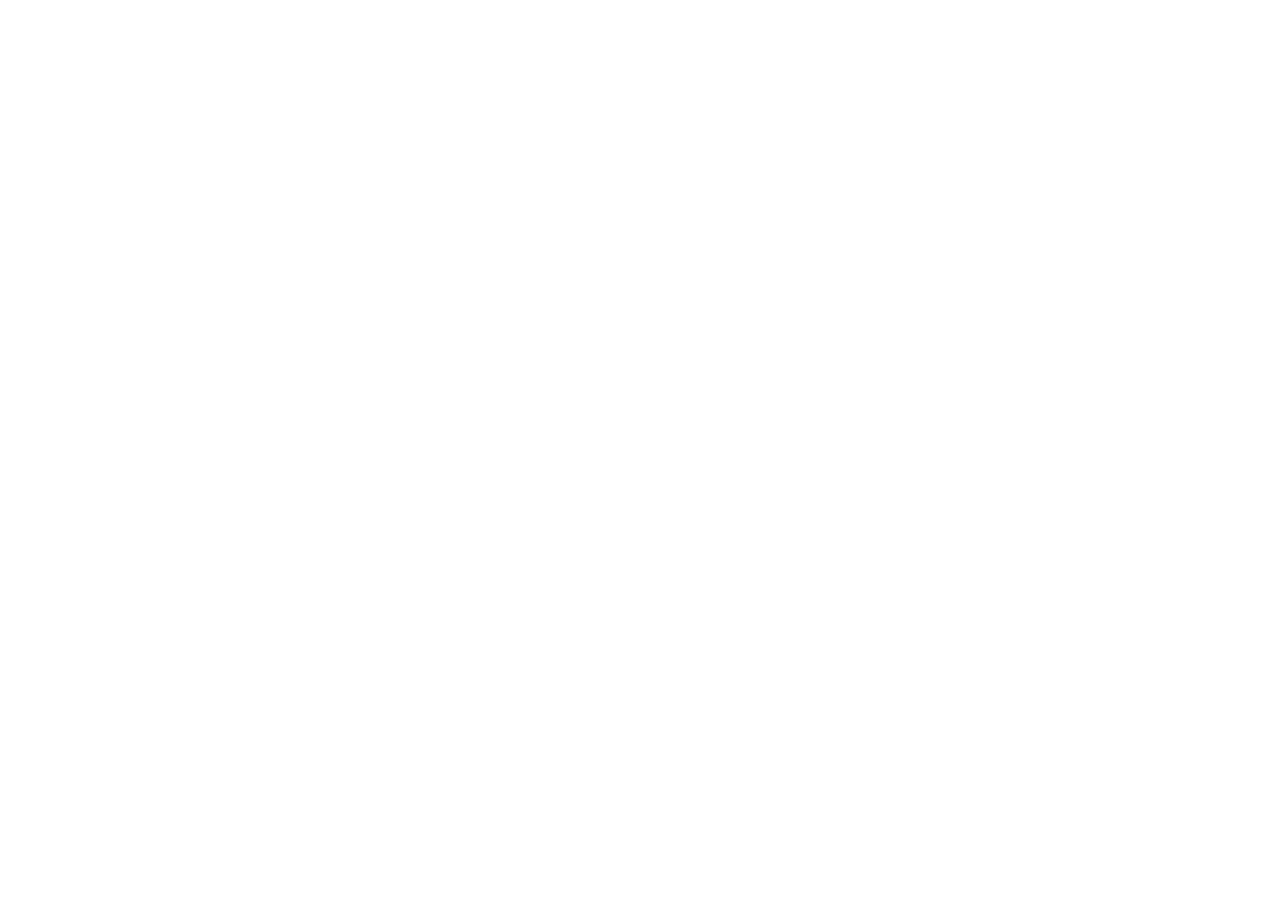
==== index.html @ cf1d370c "base project" ====
<!DOCTYPE html>
<html lang="en">
<head>
    <meta charset="UTF-8">
    <meta name="viewport" content="width=device-width, initial-scale=1.0">
    <link rel="icon" href="">
    <title>Ux-pro Project</title>
    <link rel="stylesheet" href="./styles/styles.css">
</head>
<body>
    
    <script src="./main.js"></script>
</body>
</html>
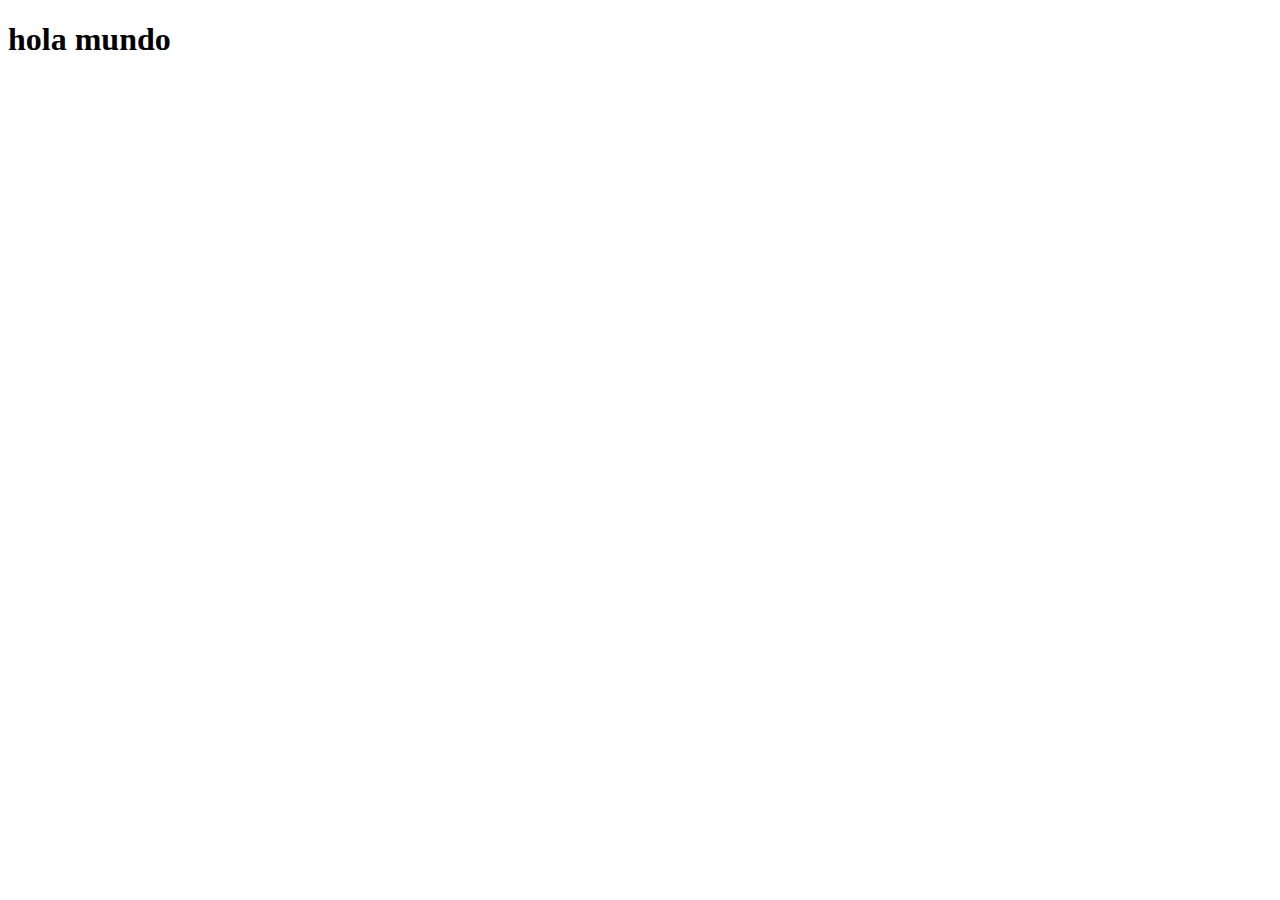
==== commit 066b69bb: "prueba" ====
--- a/index.html
+++ b/index.html
@@ -8,7 +8,7 @@
     <link rel="stylesheet" href="./styles/styles.css">
 </head>
 <body>
-    
+    <h1>hola mundo</h1>
     <script src="./main.js"></script>
 </body>
 </html>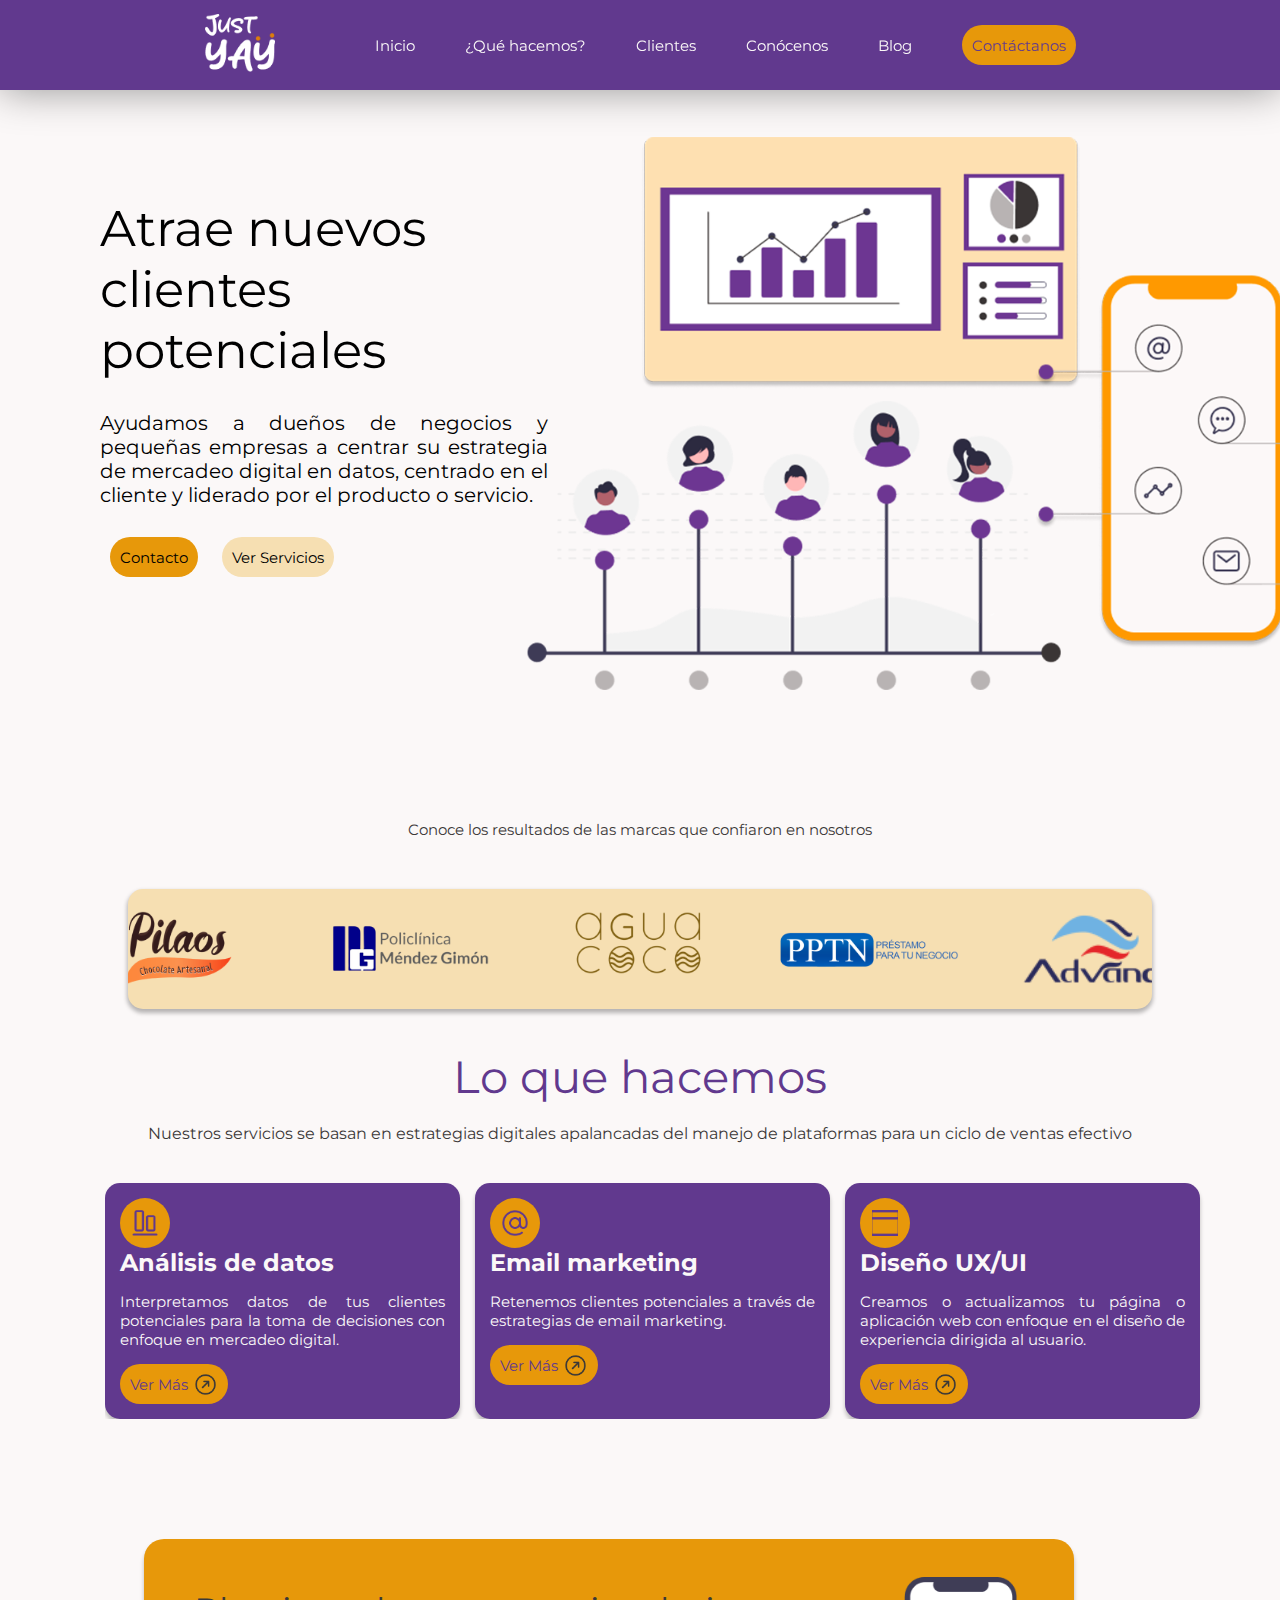
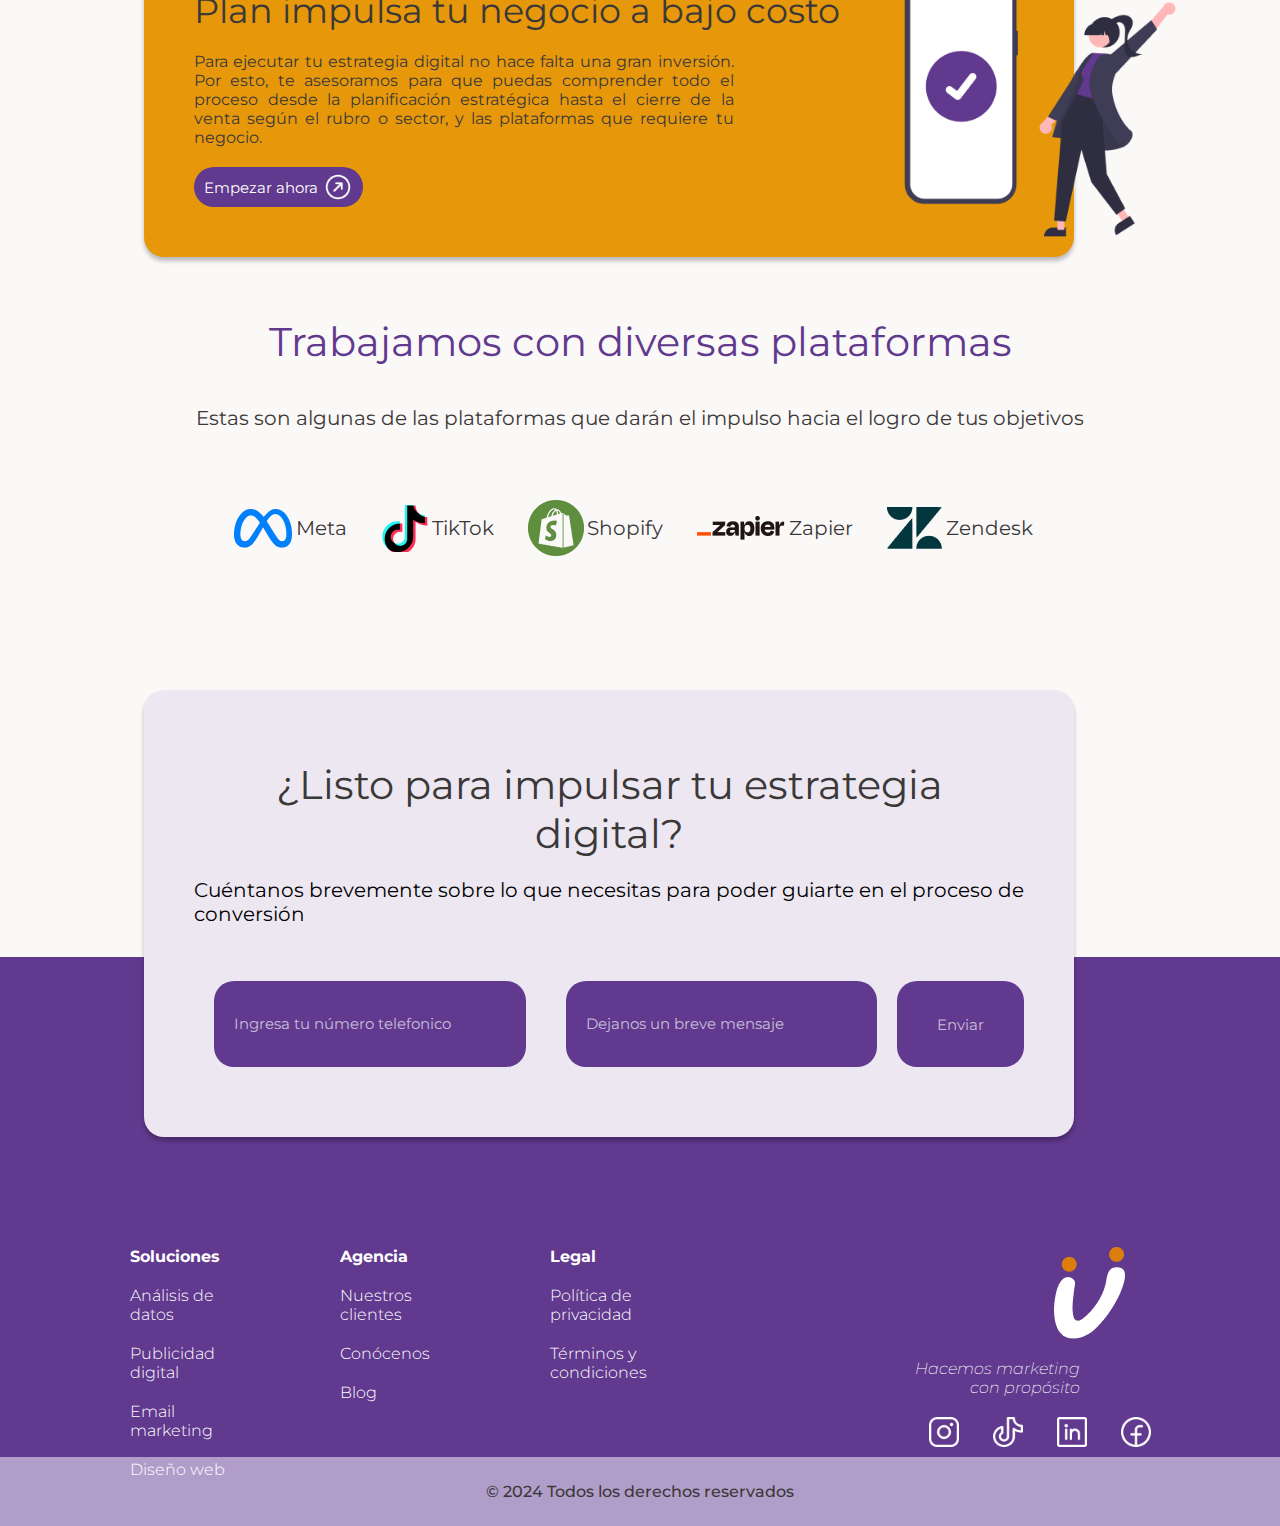
==== commit ee531829: "Add files via upload" ====
--- a/index.html
+++ b/index.html
@@ -1,14 +1,212 @@
-<!DOCTYPE html>
-<html lang="en">
-<head>
-    <meta charset="UTF-8">
-    <meta name="viewport" content="width=device-width, initial-scale=1.0">
-    <link rel="icon" href="">
-    <title>Ux-pro Project</title>
-    <link rel="stylesheet" href="./styles/styles.css">
-</head>
-<body>
-    <h1>hola mundo</h1>
-    <script src="./main.js"></script>
-</body>
+<!DOCTYPE html>
+<html lang="en">
+<head>
+    <meta charset="UTF-8">
+    <meta name="viewport" content="width=device-width, initial-scale=1.0">
+    <link rel="preconnect" href="https://fonts.googleapis.com">
+    <link rel="preconnect" href="https://fonts.gstatic.com" crossorigin>
+    <link href="https://fonts.googleapis.com/css2?family=Montserrat:ital,wght@0,100..900;1,100..900&display=swap" rel="stylesheet">
+    <link rel="stylesheet" href="style/style.css">
+    <link rel="icon" href="Logo/Icono- Just Yay.png">
+    <title>Just Yay</title>
+</head>
+<body >
+    <!-- barra de menu -->
+    <header>
+        <nav class="nav-bar">
+            <a href="#"><img src="Logo/Logo-JUST-YAY.png" alt="" class="logo-just"></a>
+            <ul class="menu">
+                <a href="#">Inicio</a>    
+                <a href="#que-hacemos">¿Qué hacemos?</a>    
+                <a href="#clientes">Clientes</a>    
+                <a href="#conocenos">Conócenos</a>  
+                <a href="#blog">Blog</a>    
+            </ul>
+            <button class="btn-contact">Contáctanos</button>
+        </nav>
+        <!-- informacion e imagen del header -->
+        <div class="header-total">
+            <section class="header-img">
+                <img src="Vectores/banner header.png" alt="">
+            </section>
+            <section class="header-info">
+                <div class="titulo"><p>Atrae nuevos clientes potenciales</p></div>
+                <div class="parrafo"><p>Ayudamos a dueños de negocios y pequeñas empresas a centrar su estrategia de mercadeo digital en datos, centrado en el cliente y liderado por el producto o servicio.</p></div>
+                <div class="btn-header">
+                    <button class="contact-header">Contacto</button>
+                    <button class="service-header">Ver Servicios</button>
+                </div>
+            </section>
+
+        </div>
+    </header>
+<!-- marcas que trabajaron con la empresa -->
+    <div class="marcas">
+        <p class='titulo-marcas'>Conoce los resultados de las marcas que confiaron en nosotros</p>
+        <div class="logos-marcas">
+            <div class="img-marcas">
+            <img src="Logo/Logo-Pilaos.png" alt="">
+            <img src="Logo/Logo-clínica.png" alt="">
+            <img src="Logo/Logo-AguaCoco.png" alt="">
+            <img src="Logo/Logo-PPTN.png" alt="">
+            <img src="Logo/Logo-Advance.png" alt="">
+            </div>
+        </div>
+    </div>
+    <!-- Lo que hacemos -->
+    <div class="slider">
+        <div class="titulo-hacemos">
+            <p>Lo que hacemos</p>
+        </div>
+        <div class="p-hacemos">
+            <p>Nuestros servicios se basan en estrategias digitales apalancadas del manejo de plataformas para un ciclo de ventas efectivo</p>
+        </div>
+        
+        <div class="slider-container">
+            <div class="wrapper">
+                <ul class="carrusel">
+                    <li class="card">
+                        <div class="img-card"><img src="icons/Icono-Growthmarketing.png" alt="icon" draggable="false"></div>
+                        <div class="card-content">
+                            <h2 class="name">Growth marketing</h2>
+                            <p class="description">Reconocemos puntos débiles de tu estrategia digital y la potenciamos. </p>
+                            <button class="btn-card">Ver Más <img src="icons/Flecha.png" alt=""></button>
+                        </div>
+                    </li>
+                    <li class="card">
+                        <div class="img-card"><img src="icons/rotonda-icon.png" alt="icon" draggable="false"></div>
+                        <div class="card-content">
+                            <h2 class="name">Ciclo de ventas</h2>
+                            <p class="description">Creamos funnels, analizamos a los clientes potenciales y seguimos el cierre de ventas.  </p>
+                            <button class="btn-card">Ver Más <img src="icons/Flecha.png" alt=""></button>
+                        </div>
+                    </li>
+                    <li class="card">
+                        <div class="img-card"><img src="icons/icon-ads.png" alt="icon" draggable="false"></div>
+                        <div class="card-content">
+                            <h2 class="name">Publicidad digital</h2>
+                            <p class="description">Atraemos usuarios calificados con mucho potencial para ser tus futuros clientes a través de Meta, Google y Tik Tok ADS.</p>
+                            <button class="btn-card">Ver Más <img src="icons/Flecha.png" alt=""></button>
+                        </div>
+                    </li>
+                    <li class="card">
+                        <div class="img-card"><img src="icons/Analytics-icon.png" alt="icon" draggable="false"></div>
+                        <div class="card-content">
+                            <h2 class="name">Análisis de datos</h2>
+                            <p class="description">Interpretamos datos de tus clientes potenciales para la toma de decisiones con enfoque en mercadeo digital.</p>
+                            <button class="btn-card">Ver Más <img src="icons/Flecha.png" alt=""></button>
+                        </div>
+                    </li>
+                    <li class="card">
+                        <div class="img-card"><img src="icons/Email-marketing.png" alt="icon" draggable="false"></div>
+                        <div class="card-content">
+                            <h2 class="name">Email marketing</h2>
+                            <p class="description">Retenemos clientes potenciales a través de estrategias de email marketing.</p>
+                            <button class="btn-card">Ver Más <img src="icons/Flecha.png" alt=""></button>
+                        </div>
+                    </li>
+                    <li class="card">
+                        <div class="img-card"><img src="icons/UX-icon.png" alt="icon" draggable="false"></div>
+                        <div class="card-content">
+                            <h2 class="name">Diseño UX/UI</h2>
+                            <p class="description">Creamos o actualizamos tu página o aplicación web con enfoque en el diseño de experiencia dirigida al usuario.</p>
+                            <button class="btn-card">Ver Más <img src="icons/Flecha.png" alt=""></button>
+                        </div>
+                    </li>
+        
+                </ul>
+            </div> 
+        </div>
+
+        <div class="impulsa-negocio">
+            <div class="contenido-negocio">
+                <section class="info-negocio">
+                    <p class="titulo-negocio">Plan impulsa tu negocio a bajo costo</p>
+                    <span class="parrafo-negocio">Para ejecutar tu estrategia digital no hace falta una gran inversión. Por esto, te asesoramos para que puedas comprender todo el proceso desde la planificación estratégica hasta el cierre de la venta según el rubro o sector, y las plataformas que requiere tu negocio.</span>
+                </section>
+                <div class="btn-impulsa">
+                    <button class="btn-negocio">Empezar ahora <img src="icons/Flecha-blanca.png" alt=""></button>
+                </div>
+                <section class="img-negocio">
+                    <img src="Vectores/Ilustración.png" alt="">
+                </section>
+            </div>
+        </div>
+        <div class="plataforma-content">
+            <div class="plataformas">
+                <div class="textos-plataformas">
+                    <p class="titulo-plataforma" id="#prueba">Trabajamos con diversas plataformas </p>
+                    <span class="parrafo-plataforma">Estas son algunas de las plataformas que darán el impulso hacia el logro de tus objetivos</span>
+                </div>
+                <div class="plataformas-content">
+                    <div class="logos-plataformas">
+                        <img src="redes/Logo Meta.png" alt="">
+                        <span class="nombre-red">Meta</span>
+                        <img src="redes/Logo-tiktok.png" alt="">
+                        <span class="nombre-red">TikTok</span>
+                        <img src="redes/Logo Shopify.png" alt="">
+                        <span class="nombre-red">Shopify</span>
+                        <img src="redes/Logo Zapier.png" alt="">
+                        <span class="nombre-red">Zapier</span>
+                        <img src="redes/Logo Zendesk.png" alt="">
+                        <span class="nombre-red">Zendesk</span>
+                    </div>
+                </div>
+            </div>
+        </div>
+
+        <div class="formulario">
+            <div class="formulario-content">
+                <div class="textos-formulario">
+                    <p class="titulo-form">¿Listo para impulsar tu estrategia digital?</p>
+                    <span class="texto-form">Cuéntanos brevemente sobre lo que necesitas para poder guiarte en el proceso de conversión </span>
+                </div>
+                <div class="cuadros-form">
+                    <input type="text" name="numero" id="" placeholder="Ingresa tu número telefonico">
+                    <input type="text" name="mensaje" id="" placeholder="Dejanos un breve mensaje">
+                    <button class="btn-enviar">Enviar</button>
+                </div>
+            </div>
+        </div>
+
+        <footer class="footer">
+            <div class="footer-content">
+                <section class="soluciones">
+                    <span class="titulo-solu">Soluciones</span>
+                    <p class="otros-solu">Análisis de datos</p>
+                    <p class="otros-solu">Publicidad digital</p>
+                    <p class="otros-solu">Email marketing</p>
+                    <p class="otros-solu">Diseño web</p>
+                </section>
+                <section class="agencia">
+                    <span class="titulo-agen">Agencia</span>
+                    <p class="otros-agen">Nuestros clientes</p>
+                    <p class="otros-agen">Conócenos</p>
+                    <p class="otros-agen">Blog</p>
+                </section>
+                <section class="legal">
+                    <span class="titulo-legal">Legal</span>
+                    <p class="otros-legal">Política de privacidad</p>
+                    <p class="otros-legal">Términos y condiciones</p>
+                </section>
+                <section class="final-foo">
+                    <div class="img-foo">
+                        <img src="Logo/Icono- Just Yay.png" alt="">
+                    </div>
+                        <span class="texto">Hacemos marketing con propósito</span>
+                        <div class="iconos-redes">
+                        <a href="#"><img src="Logo/Vector-IG.png" alt=""></a>
+                            <a href="#"><img src="Logo/Vector-TIKTOK.png" alt=""></a>
+                          <a href="#"><img src="Logo/Vector-LINK.png" alt=""></a>
+                          <a href="#"><img src="Logo/Vector-FACE.png" alt=""></a>
+                        </div>
+
+                </section>
+            </div>
+        </footer>
+        <div class="parte-final">
+            <span>&copy 2024 Todos los derechos reservados</span>
+        </div>
+    <script src="js/main.js"></script>
+</body>
 </html>--- a/style/style.css
+++ b/style/style.css
@@ -0,0 +1,626 @@
+/* importando la fuente montserrat de internet */
+@import url('https://fonts.googleapis.com/css2?family=Montserrat:ital,wght@0,100..900;1,100..900&display=swap');
+
+/* estableciendo parametros para todas las paginas */
+*{
+    font-family: "Montserrat", sans-serif;
+    padding: 0;
+    margin: 0;
+    justify-content: center;
+    box-sizing: border-box;
+}
+/* color que se va a trabajar en el fondo de todas las paginas */
+body{
+    background-color: #FBF8F8;
+    background-size: cover;
+    background-attachment: fixed;
+    align-items: center;
+    justify-content: center;
+
+}
+/* diseño y color de la scroll bar */
+html{
+    scroll-behavior: smooth;
+}
+
+body::-webkit-scrollbar{
+    width: 10px;
+    background-color: #FBF8F8;
+}
+
+body::-webkit-scrollbar-thumb{
+    background-color: #E7980A;
+    border-radius: 25px;
+}
+/* tamaño del header */
+header{
+    height: 720px;
+    overflow: hidden;
+
+}
+/* Diseno de la barra del menu */
+.nav-bar{
+    display: flex;
+    width: 100%;
+    background-color:  #61398E;
+    align-items: center;
+    justify-content: center;
+    height: 90px;
+    box-shadow: 0px 0px 42px 0px rgba(0,0,0,0.41);
+    -webkit-box-shadow: 0px 0px 42px 0px rgba(0,0,0,0.41);
+    -moz-box-shadow: 0px 0px 42px 0px rgba(0,0,0,0.41);
+    position: fixed;
+    z-index: 10;
+    top: 0;
+}
+
+.logo-just{
+    width: 70px;
+    cursor: pointer;
+}
+
+.menu{
+    display: flex;
+    list-style:none;
+    text-align: center;
+    padding: 50px;
+
+}
+
+.menu a{
+    text-align: center;
+    text-decoration: none;
+    padding-left: 50px;
+    color: #FBF8F8;
+    font-size: 15px;
+    transition: all 300ms;
+}
+
+.menu a:hover{
+    text-decoration: underline;
+    transform: scale(1.04);
+}
+
+.btn-contact{
+    background-color: #E7980A;
+    border: 0;
+    border-radius: 100px;
+    cursor: pointer;
+    display: inline-flex;
+    align-items: center;
+    box-sizing: border-box;
+    color: #61398E;
+    padding: 10px;
+    height: 40px;
+    font-size: 15px;
+    transition: all 300ms;
+}
+
+.btn-contact:hover{
+    transform: scale(1.1);
+}
+
+.header-total{
+    width: 100%;
+}
+/* tamano y posicion de las letras del header */
+.header-info{
+    width: 35%;
+    justify-content: center;
+    margin-left: 100px;
+    margin-top: -520px;
+}
+
+.titulo{
+    font-size: 50px;
+    margin-bottom: 30px;
+}
+
+.parrafo{
+    text-align: justify;
+    font-size: 20px;
+}
+
+/* Tamano banner header */
+
+.header-img{
+    width: 100%;
+    display: flex;
+}
+
+.header-img img{
+    display: flex;
+    width: 1100px;
+    justify-content: right;
+    margin-left: 350px;
+    margin-top: 100px;
+}
+
+/* tamano y color de los bontones del header */
+.btn-header{
+    margin-top: 30px;
+    margin-left: 10px;
+    width: 50%;
+}
+
+.contact-header{
+    background-color: #E7980A;
+    border: 0;
+    border-radius: 100px;
+    cursor: pointer;
+    align-items: center;
+    box-sizing: border-box;
+    padding: 10px;
+    height: 40px;
+    font-size: 15px;
+    transition: all 300ms;
+}
+
+.contact-header:hover{
+    transform: scale(1.1);
+    color: #61398E;
+}
+
+.service-header{
+    background-color: #f6dfb2;
+    border: 0;
+    border-radius: 100px;
+    cursor: pointer;
+    align-items: center;
+    box-sizing: border-box;
+    padding: 10px;
+    height: 40px;
+    font-size: 15px;
+    margin-left: 20px;
+    transition: all 300ms;
+    
+}
+
+.service-header:hover{
+    transform: scale(1.1);
+    color: #61398E;
+}
+/* diseno de los logos de las marcas */
+.marcas{
+    width: 100%;
+}
+
+.titulo-marcas{
+    text-align: center;
+    font-size: 15px;
+    display: flex;
+    margin-top: 100px;
+    margin-bottom: 30px;
+    color: #3b3838;
+    font-style: normal;
+}
+
+.logos-marcas{
+    margin-top: 50px;
+    display: flex;
+    width: 80%;
+    justify-content: center;
+    align-items: center;
+    background-color: #f6dfb2;
+    margin-left: 10%;
+    height: 120px;
+    border-radius: 15px;
+    box-shadow: 0px 3px 4px 1px rgba(0,0,0,0.28);
+    -webkit-box-shadow: 0px 3px 4px 1px rgba(0,0,0,0.28);
+    -moz-box-shadow: 0px 3px 4px 1px rgba(0,0,0,0.28);
+    margin-bottom: 40px;
+    overflow: hidden;
+}
+
+.img-marcas{
+    display: flex;
+    justify-content: center;
+    align-items: center;
+
+}
+
+.img-marcas img{
+    width: 190px;
+    margin: 20px;
+    transition: all 300ms;
+
+}
+
+.img-marcas img:hover{
+    transform: scale(1.2);
+}
+
+.titulo-hacemos{
+    text-align: center;
+    color: #61398E;
+    font-size: 45px;
+}
+
+.p-hacemos{
+    text-align: center;
+    margin-top: 20px;
+    color: #3b3838;
+}
+
+/* Slider */
+
+.slider-container{
+    display: flex;
+    justify-content: center;
+    align-items: center;
+    margin-left: 30px;
+}
+
+.wrapper{
+    max-width: 1100px;
+    width: 100%;
+    position: relative;
+}
+
+.wrapper .carrusel{
+    display: grid;
+    grid-auto-flow: column;
+    grid-auto-columns: calc((100% / 3) -15px);
+    gap: 15px;
+    overflow: hidden;
+    justify-content: left;
+}
+
+.carrusel .card{
+    width: 355px;
+    border-radius: 15px;
+    background-color: #61398E;
+    color: #FBF8F8;
+    margin-top: 40px;
+    box-shadow: 0px 4px 4px 0px rgba(0,0,0,0.25);
+    -webkit-box-shadow: 0px 4px 4px 0px rgba(0,0,0,0.25);
+    -moz-box-shadow: 0px 4px 4px 0px rgba(0,0,0,0.25);
+    padding: 15px 15px;
+    list-style: none;
+
+}
+
+.carrusel.dragging .card{
+    cursor: grab;
+    user-select: none;
+}
+
+.btn-card{
+   display: flex;
+   align-items: center;
+   background-color: #E7980A;
+   border: 0;
+   border-radius: 100px;
+   cursor: pointer;
+   display: inline-flex;
+   align-items: center;
+   box-sizing: border-box;
+   color: #61398E;
+   padding: 10px;
+   height: 40px;
+   font-size: 15px;
+   margin-top: 15px;
+   transition: all 300ms;
+
+}
+
+.btn-card img{
+    width: 25px;
+    margin-left: 5px;
+}
+
+.btn-card:hover{
+    transform: scale(1.1);
+    color: #3b3838;
+}
+
+.card-content .description{
+    font-size: 15px;
+    text-align: justify;
+    margin-top: 15px;
+}
+
+.img-card{
+    position: relative;
+    height: 50px;
+    width: 50px;
+    border-radius: 50%;
+    background-color: #E7980A;
+    padding: 12px 12px;
+}
+
+.img-card img{
+    height: 100%;
+    width: 100%;
+    object-fit: cover;
+}
+
+/* impulsa tu negocio */
+
+.impulsa-negocio{
+    width: 100%;
+    overflow: hidden;
+    margin-top: 100px;
+    padding: 20px;
+    
+}
+
+.contenido-negocio{
+    width: 75%;
+    margin-left: 10%;
+    padding: 50px;
+    background-color: #E7980A;
+    border-radius: 20px;
+    box-shadow: 0px 4px 4px 0px rgba(0,0,0,0.25);
+    -webkit-box-shadow: 0px 4px 4px 0px rgba(0,0,0,0.25);
+    -moz-box-shadow: 0px 4px 4px 0px rgba(0,0,0,0.25);
+}
+
+.titulo-negocio{
+    font-size: 35px;
+    margin-bottom: 20px;
+    color: #3b3838;
+}
+
+.parrafo-negocio{
+    display: flex;
+    width: 65%;
+    text-align: justify;
+    color: #3b3838;
+    margin-bottom: 20px;
+}
+
+.img-negocio{
+    display: flex;
+    position: absolute;
+    width: 280px;
+    height: 260px;
+    left: 900px;
+    margin-top: -230px;
+}
+
+.btn-negocio{
+    background-color:#61398E;
+    border: 0;
+    border-radius: 100px;
+    cursor: pointer;
+    display: inline-flex;
+    align-items: center;
+    box-sizing: border-box;
+    color:#FFF;
+    padding: 10px;
+    height: 40px;
+    font-size: 15px;
+    transition: all 300ms;
+}
+
+.btn-negocio:hover{
+    transform: scale(1.1);
+}
+
+.btn-negocio img{
+    width: 30px;
+    margin-left: 5px;
+}
+
+/* Diseno diversas plataformas */
+
+.plataforma-content{
+    text-align: center;
+    margin-top: 40px;
+}
+
+.titulo-plataforma{
+    font-size: 40px;
+    color: #61398E;
+    margin-bottom: 40px;
+}
+
+.parrafo-plataforma{
+    font-size: 20px;
+    color: #3b3838;
+}
+
+.plataformas-content{
+    width: 100%;
+    height: 70px;
+}
+
+.logos-plataformas{
+    display: flex;
+    margin-top: 70px;
+    justify-content: center;
+    align-items: center;
+    width: 65%;
+    margin-left: 17%;
+    justify-content: space-around;
+ 
+}
+
+.nombre-red{
+    font-size: 20px;
+    color: #3b3838;
+    margin-left: -30px;
+}
+
+/* diseno formulario */
+
+.formulario{
+    width: 100%;
+    overflow: hidden;
+    margin-top: 100px;
+    padding: 20px;
+    position: relative;
+}
+
+.formulario-content{
+    width: 75%;
+    margin-left: 10%;
+    padding: 50px;
+    background-color: #ECE7F1;
+    border-radius: 20px;
+    box-shadow: 0px 4px 4px 0px rgba(0,0,0,0.25);
+    -webkit-box-shadow: 0px 4px 4px 0px rgba(0,0,0,0.25);
+    -moz-box-shadow: 0px 4px 4px 0px rgba(0,0,0,0.25);
+}
+
+.cuadros-form{
+    display: flex;
+    margin-top: 35px;
+    width: 100%;
+    justify-content: center;
+    align-items: center;
+}
+
+.cuadros-form input{
+    margin: 20px;
+    border: none;
+    background-color: #61398E;
+    border-radius: 20px;
+    padding: 20px;
+    color: #FFF;
+    outline: none;
+    width: 385px;
+    height: 86px;
+}
+
+.cuadros-form input::placeholder{
+    color: #ffffffab;
+    font-size: 15px;
+}
+
+.btn-enviar{
+    background-color:#61398E;
+    border: 0;
+    border-radius: 20px;
+    height: 86px;
+    width: 150px;
+    cursor: pointer;
+    display: inline-flex;
+    align-items: center;
+    box-sizing: border-box;
+    color:#ffffffab;
+    padding: 20px;
+    font-size: 20px;
+    transition: 300ms;
+    font-size: 15px;
+}
+
+.btn-enviar:hover{
+    transform: scale(1.05);
+    background-color: #E7980A;
+    color: #61398E;
+}
+
+.titulo-form{
+    font-size: 40px;
+    margin: 20px;
+    text-align: center;
+    color: #3b3838;
+}
+
+.texto-form{
+    display: flex;
+    font-size: 20px;
+}
+
+/* diseno footer */
+
+footer{
+    display: flex;
+    background-color: #61398E;
+    margin-top: -200px;
+    height: 500px;
+}
+
+footer p:hover{
+    text-decoration: underline;
+    cursor: pointer;
+}
+
+.footer-content{
+    display: flex;
+    margin-top: 290px;
+    color: #FFF;
+}
+
+.soluciones{
+    margin-left: 130px;
+}
+
+.titulo-solu{
+    font-weight: 700;
+}
+
+.soluciones p{
+    margin-top: 20px;
+}
+
+.otros-solu{
+    font-weight: 300;
+}
+
+.agencia{
+    margin-left: 100px;
+}
+
+.titulo-agen{
+    font-weight: 700;
+}
+
+.agencia p{
+    margin-top: 20px;
+}
+
+.otros-agen{
+    font-weight: 300;
+}
+
+.legal{
+    margin-left: 100px;
+}
+
+.titulo-legal{
+    font-weight: 700;
+}
+
+.legal p{
+    margin-top: 20px;
+}
+
+.otros-legal{
+    font-weight: 300;
+}
+
+.final-foo{
+    margin-left: 200px;
+}
+
+.img-foo{
+    display: flex;
+}
+
+.texto{
+    display: flex;
+    text-align: right;
+    margin-right: 200px;
+    margin-top: 20px;
+    font-style: italic;
+    font-weight: 200;
+}
+
+.iconos-redes img{
+    margin-top: 20px;
+    cursor: pointer;
+    height: 30px;
+    margin-left: 30px;
+
+}
+
+.parte-final{
+    text-align: center;
+    padding: 25px;
+    background-color: #B19DC9;
+    color: #3b3838;
+    font-weight: 500;
+}
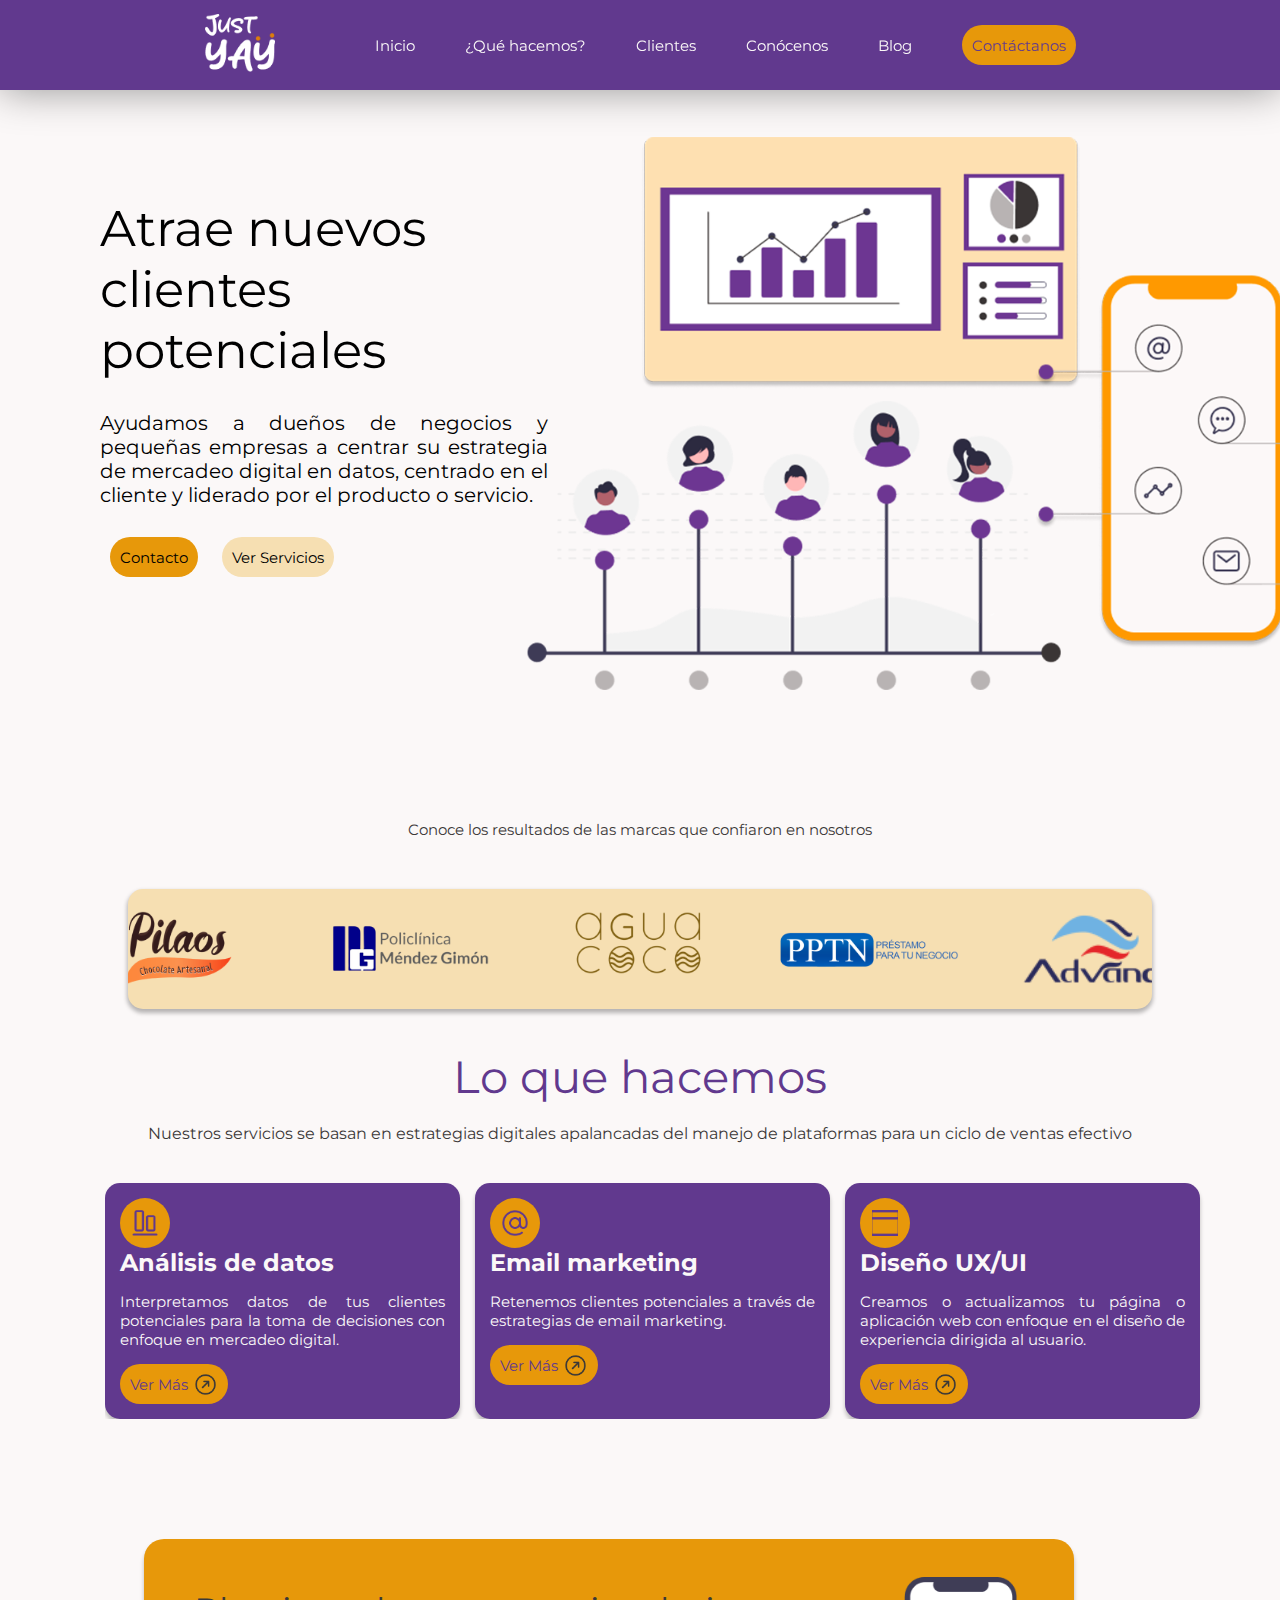
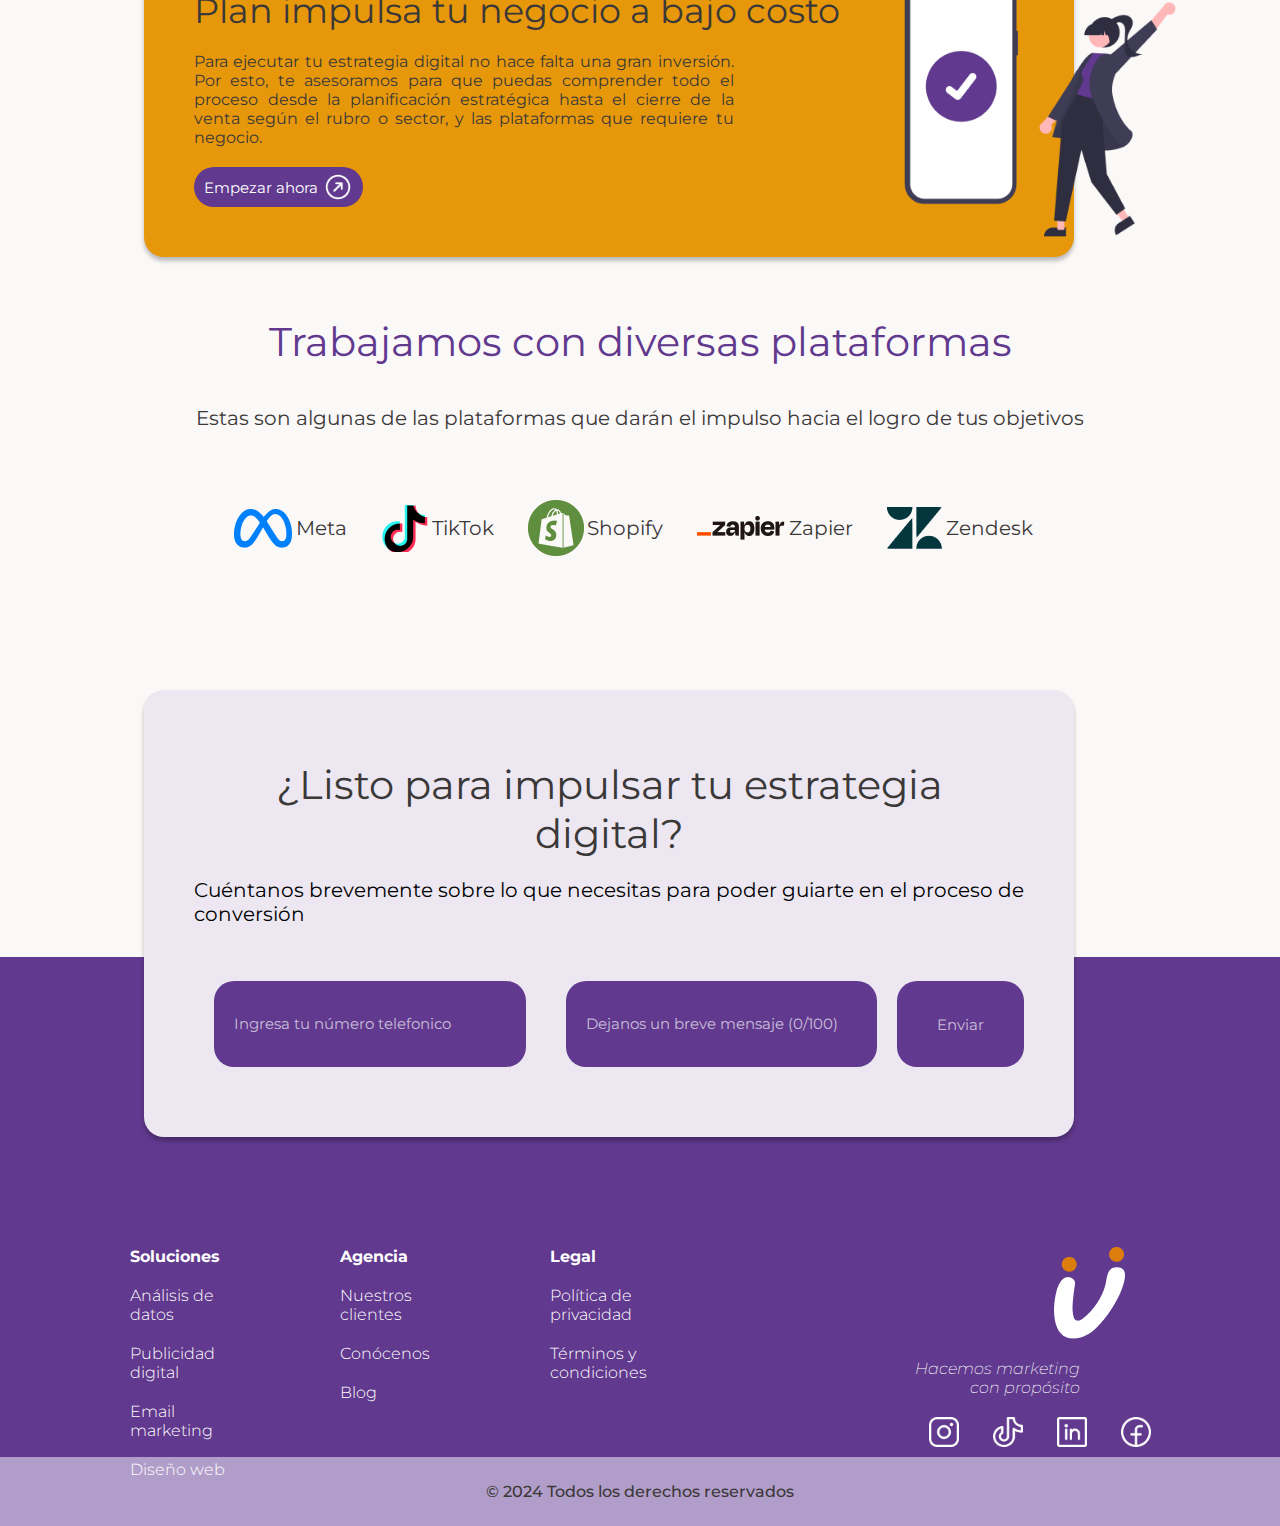
==== commit cd6b7a63: "Update index.html" ====
--- a/index.html
+++ b/index.html
@@ -162,9 +162,14 @@
                     <span class="texto-form">Cuéntanos brevemente sobre lo que necesitas para poder guiarte en el proceso de conversión </span>
                 </div>
                 <div class="cuadros-form">
-                    <input type="text" name="numero" id="" placeholder="Ingresa tu número telefonico">
-                    <input type="text" name="mensaje" id="" placeholder="Dejanos un breve mensaje">
+                    <input type="number" name="numero" id="miInput" placeholder="Ingresa tu número telefonico">
+
+                    <input type="text" name="mensaje" id="miInput2" placeholder="Dejanos un breve mensaje (0/100)">
                     <button class="btn-enviar">Enviar</button>
+                </div>
+                <div class="txt-max">
+                    <span id="max"></span>
+                    <span id="max2"></span>
                 </div>
             </div>
         </div>
@@ -206,7 +211,9 @@
         </footer>
         <div class="parte-final">
             <span>&copy 2024 Todos los derechos reservados</span>
+            <!-- <a href="https://www.behance.net/marcosguanchez" target="_blank" class="desarrollado">Desarrollado por Mvrcos.dev</a> -->
+            
         </div>
     <script src="js/main.js"></script>
 </body>
-</html>+</html>
